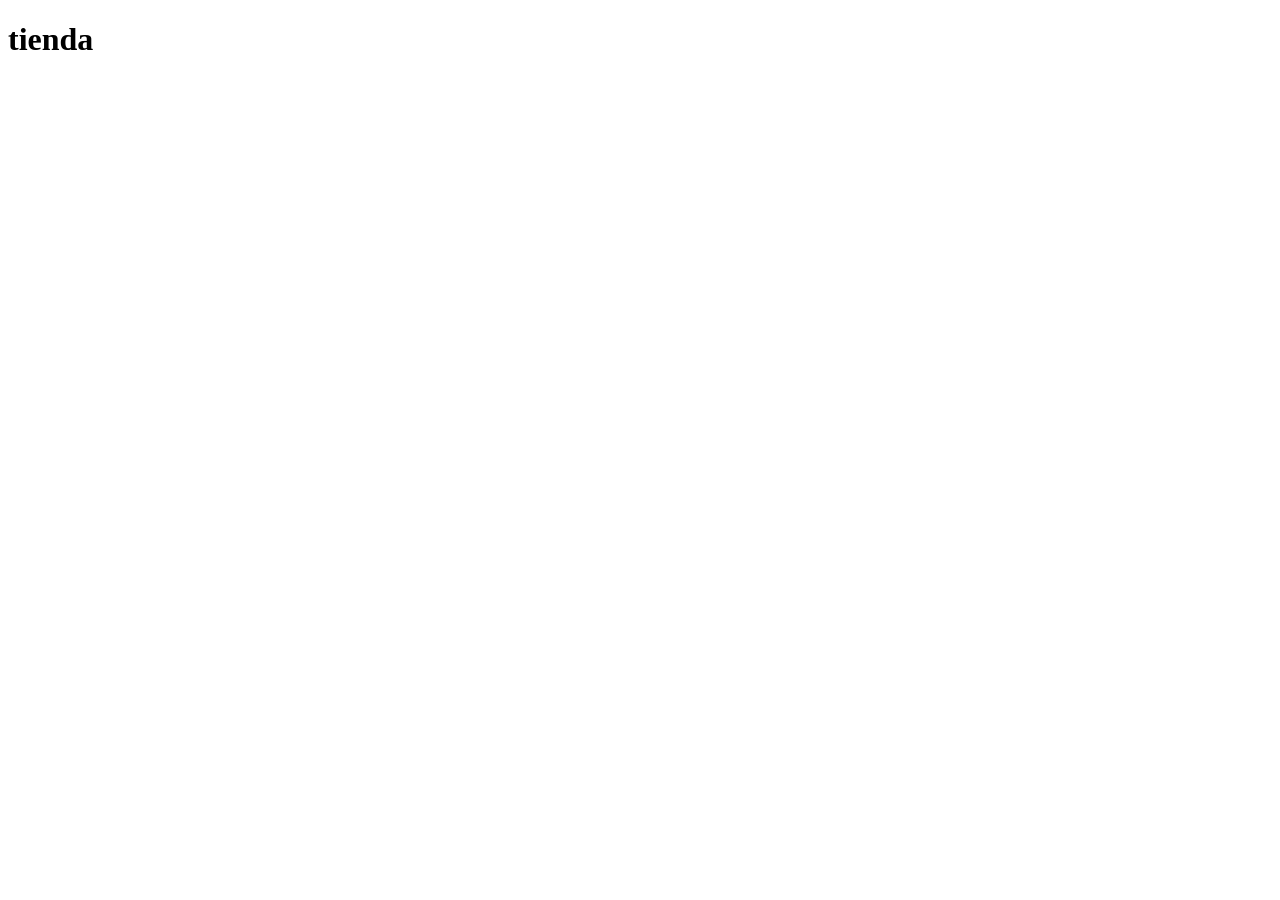
==== index.html @ e6cf0b7e "Create index.html" ====
<!doctype html>
<html lang="es">
  <head>
    <meta charset="utf-8"/>
    
  </head>
  <body>
    <header>
        <h1>
        tienda
        </h1>
      </header>
    <nav>
      
    </nav>
    <article>
      
    </article>
  </body>
</html>
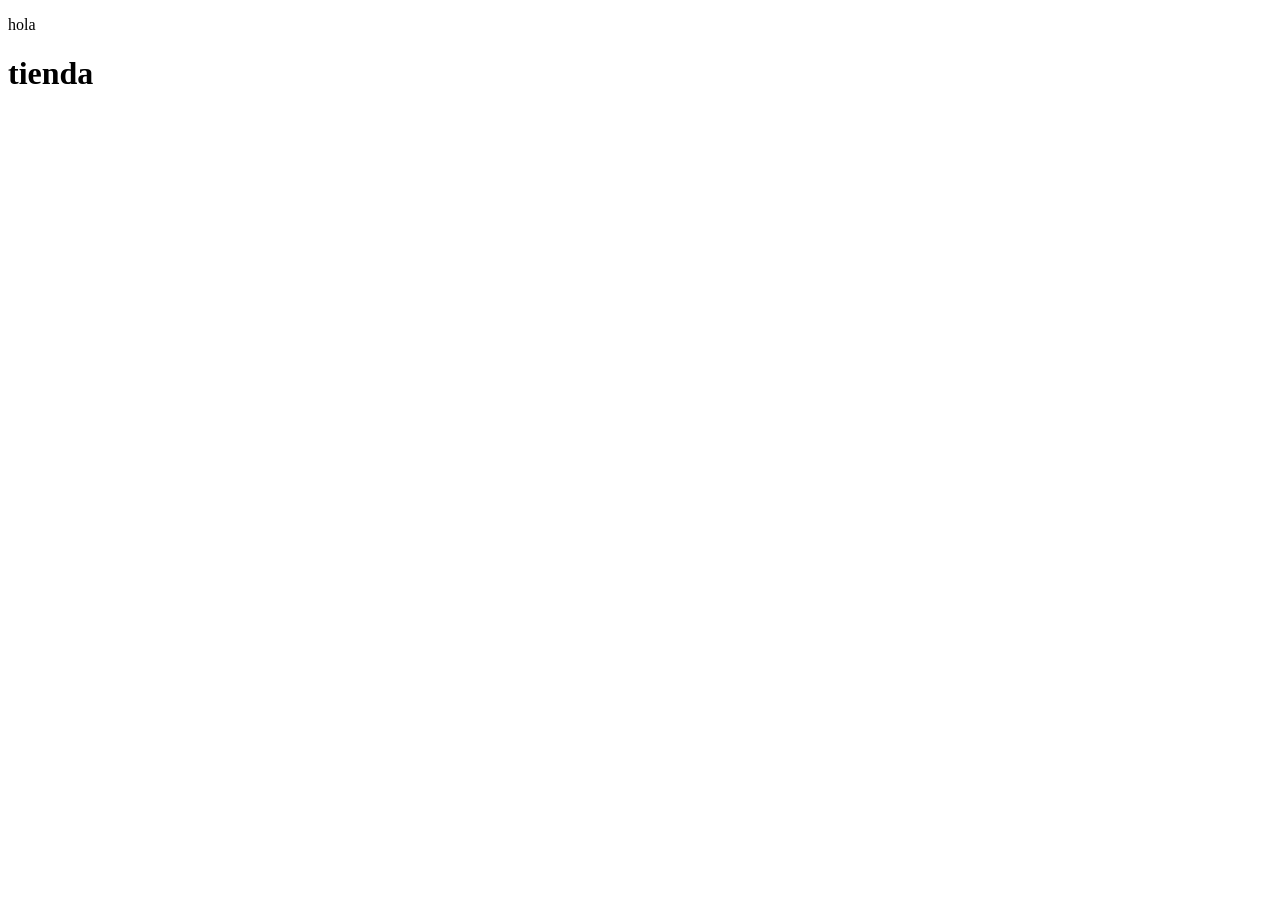
==== commit 49c59500: "Update index.html" ====
--- a/index.html
+++ b/index.html
@@ -2,13 +2,15 @@
 <html lang="es">
   <head>
     <meta charset="utf-8"/>
-    
+    <link rel="stylesheet" href="styles/style.css"/>    
   </head>
   <body>
+    <p> hola</p>
     <header>
         <h1>
         tienda
         </h1>
+      
       </header>
     <nav>
       
--- a/styles/style.css
+++ b/styles/style.css
@@ -0,0 +1,5 @@
+body{
+  p{
+    color= white
+  }
+}
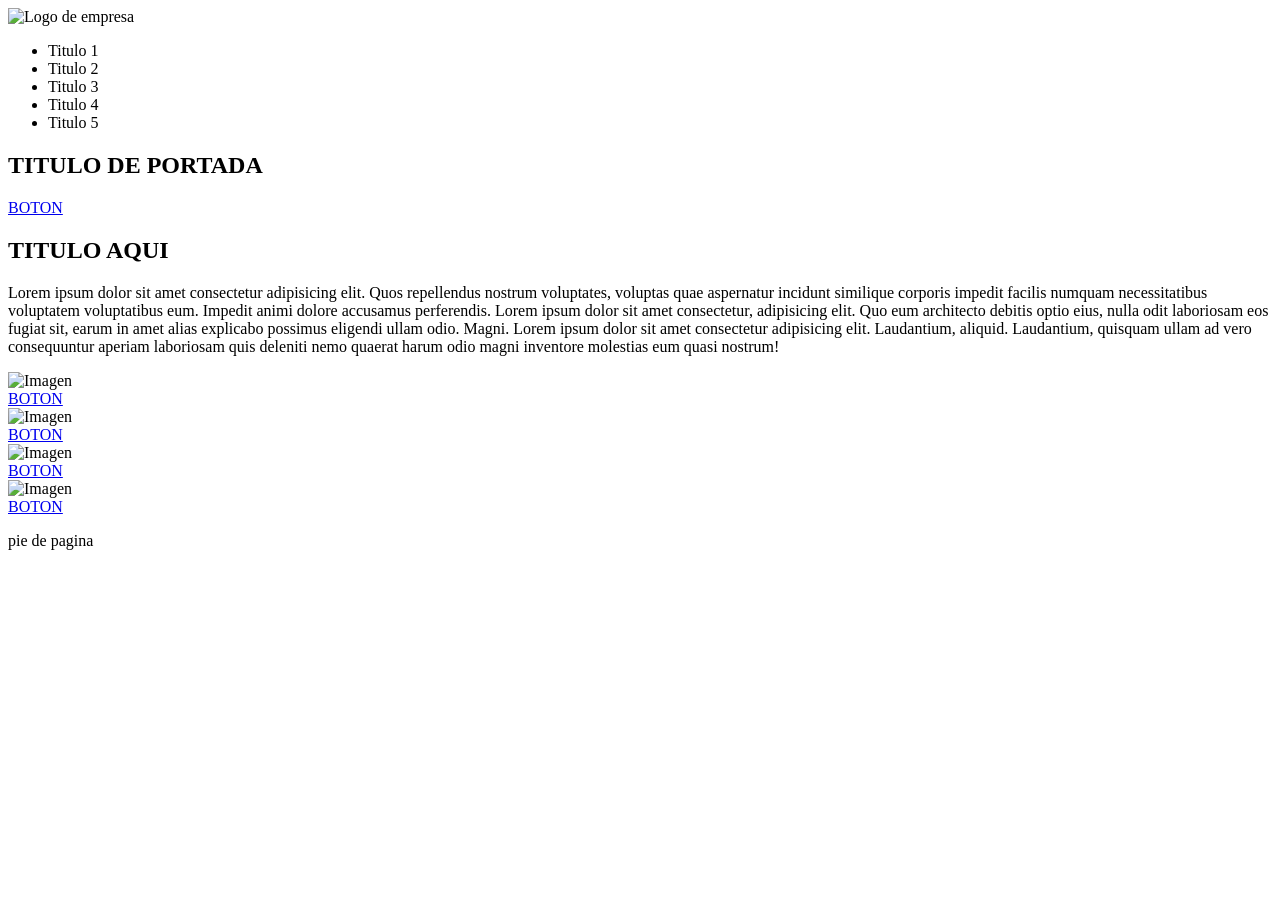
==== commit 1ea68b76: "Update index.html" ====
--- a/index.html
+++ b/index.html
@@ -1,22 +1,68 @@
-<!doctype html>
+<!DOCTYPE html>
 <html lang="es">
-  <head>
-    <meta charset="utf-8"/>
-    <link rel="stylesheet" href="styles/style.css"/>    
-  </head>
-  <body>
-    <p> hola</p>
-    <header>
-        <h1>
-        tienda
-        </h1>
-      
-      </header>
-    <nav>
-      
-    </nav>
-    <article>
-      
-    </article>
-  </body>
-</html>
+<head>
+    <meta charset="UTF-8">
+    <meta name="viewport" content="width=device-width, initial-scale=1.0">
+    <link rel="stylesheet" href="style.css">
+    <title>Maquetacion</title>
+</head>
+<body>
+<header class="header">
+    <img src="#" alt="Logo de empresa" class="logo">
+</header>
+<nav class="nav">
+    <ul class="barnav">
+        
+        <li class="menu">Titulo 1</li>
+        <li class="menu">Titulo 2</li>
+        <li class="menu">Titulo 3</li>
+        <li class="menu">Titulo 4</li>
+        <li class="menu">Titulo 5</li>
+    </ul>
+</nav>
+<section class="banner">
+<h1 class="title-banner">TITULO DE PORTADA</h1>
+<a href="#" class="btn-banner">BOTON</a>
+</section>
+
+<section class="article">
+    <h2 class="title-article">TITULO 
+    AQUI</h2>
+    <p class="paragraph-article">Lorem ipsum dolor sit amet consectetur adipisicing elit. Quos repellendus nostrum voluptates, voluptas quae aspernatur incidunt similique corporis impedit facilis numquam necessitatibus voluptatem voluptatibus eum. Impedit animi dolore accusamus perferendis. Lorem ipsum dolor sit amet consectetur, adipisicing elit. Quo eum architecto debitis optio eius, nulla odit laboriosam eos fugiat sit, earum in amet alias explicabo possimus eligendi ullam odio. Magni. Lorem ipsum dolor sit amet consectetur adipisicing elit. Laudantium, aliquid. Laudantium, quisquam ullam ad vero consequuntur aperiam laboriosam quis deleniti nemo quaerat harum odio magni inventore molestias eum quasi nostrum!</p>
+    <div class="galery">
+        <div class="box-galery"> 
+            <div class="box-img">
+                <img src="#" alt="Imagen">
+            </div>
+            <a href="#" class="btn-img">BOTON</a>
+        </div>
+        
+        <div class="box-galery">
+            <div class="box-img">
+                <img src="#" alt="Imagen">
+            </div>
+            <a href="#" class="btn-img">BOTON</a>
+        </div>
+
+        <div class="box-galery">
+            <div class="box-img">
+                <img src="#" alt="Imagen">
+            </div>
+            <a href="#" class="btn-img">BOTON</a>
+        </div>
+
+        <div class="box-galery">
+            <div class="box-img">
+                <img src="#" alt="Imagen">
+            </div>
+            <a href="#" class="btn-img">BOTON</a>
+        </div>
+    </div>
+</section>
+
+<footer class="footer">
+    <p class="text-footer">pie de pagina</p>
+
+</footer>
+</body>
+</html> 
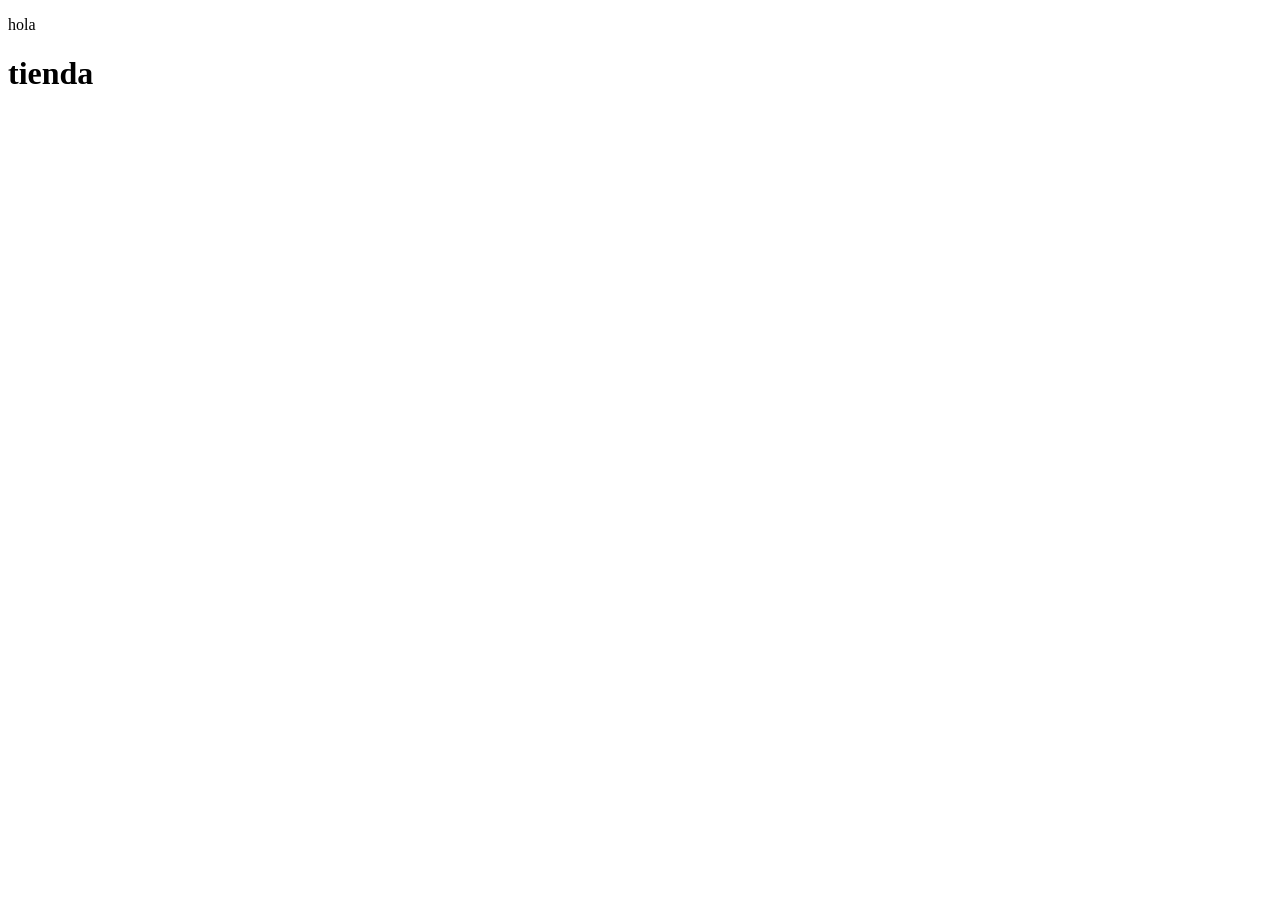
==== commit 4c029e68: "Update index.html" ====
--- a/index.html
+++ b/index.html
@@ -1,68 +1,24 @@
-<!DOCTYPE html>
+<!doctype html>
 <html lang="es">
-<head>
-    <meta charset="UTF-8">
-    <meta name="viewport" content="width=device-width, initial-scale=1.0">
-    <link rel="stylesheet" href="style.css">
-    <title>Maquetacion</title>
-</head>
-<body>
-<header class="header">
-    <img src="#" alt="Logo de empresa" class="logo">
-</header>
-<nav class="nav">
-    <ul class="barnav">
-        
-        <li class="menu">Titulo 1</li>
-        <li class="menu">Titulo 2</li>
-        <li class="menu">Titulo 3</li>
-        <li class="menu">Titulo 4</li>
-        <li class="menu">Titulo 5</li>
-    </ul>
-</nav>
-<section class="banner">
-<h1 class="title-banner">TITULO DE PORTADA</h1>
-<a href="#" class="btn-banner">BOTON</a>
-</section>
-
-<section class="article">
-    <h2 class="title-article">TITULO 
-    AQUI</h2>
-    <p class="paragraph-article">Lorem ipsum dolor sit amet consectetur adipisicing elit. Quos repellendus nostrum voluptates, voluptas quae aspernatur incidunt similique corporis impedit facilis numquam necessitatibus voluptatem voluptatibus eum. Impedit animi dolore accusamus perferendis. Lorem ipsum dolor sit amet consectetur, adipisicing elit. Quo eum architecto debitis optio eius, nulla odit laboriosam eos fugiat sit, earum in amet alias explicabo possimus eligendi ullam odio. Magni. Lorem ipsum dolor sit amet consectetur adipisicing elit. Laudantium, aliquid. Laudantium, quisquam ullam ad vero consequuntur aperiam laboriosam quis deleniti nemo quaerat harum odio magni inventore molestias eum quasi nostrum!</p>
-    <div class="galery">
-        <div class="box-galery"> 
-            <div class="box-img">
-                <img src="#" alt="Imagen">
-            </div>
-            <a href="#" class="btn-img">BOTON</a>
-        </div>
-        
-        <div class="box-galery">
-            <div class="box-img">
-                <img src="#" alt="Imagen">
-            </div>
-            <a href="#" class="btn-img">BOTON</a>
-        </div>
-
-        <div class="box-galery">
-            <div class="box-img">
-                <img src="#" alt="Imagen">
-            </div>
-            <a href="#" class="btn-img">BOTON</a>
-        </div>
-
-        <div class="box-galery">
-            <div class="box-img">
-                <img src="#" alt="Imagen">
-            </div>
-            <a href="#" class="btn-img">BOTON</a>
-        </div>
-    </div>
-</section>
-
-<footer class="footer">
-    <p class="text-footer">pie de pagina</p>
-
-</footer>
-</body>
-</html> 
+  <head>
+    <meta charset="utf-8"/>
+    <link rel="stylesheet" href="styles/style.css"/>    
+  </head>
+  <body>
+    <p> hola</p>
+    <header>
+        <h1>
+        tienda
+        </h1>
+      
+      </header>
+    <nav>
+      
+    </nav>
+    <article>
+      
+    </article>
+    
+    <script src="script.js"></script>
+  </body>
+</html>
--- a/styles/style.css
+++ b/styles/style.css
@@ -0,0 +1,5 @@
+body{
+  p{
+    color= white
+  }
+}
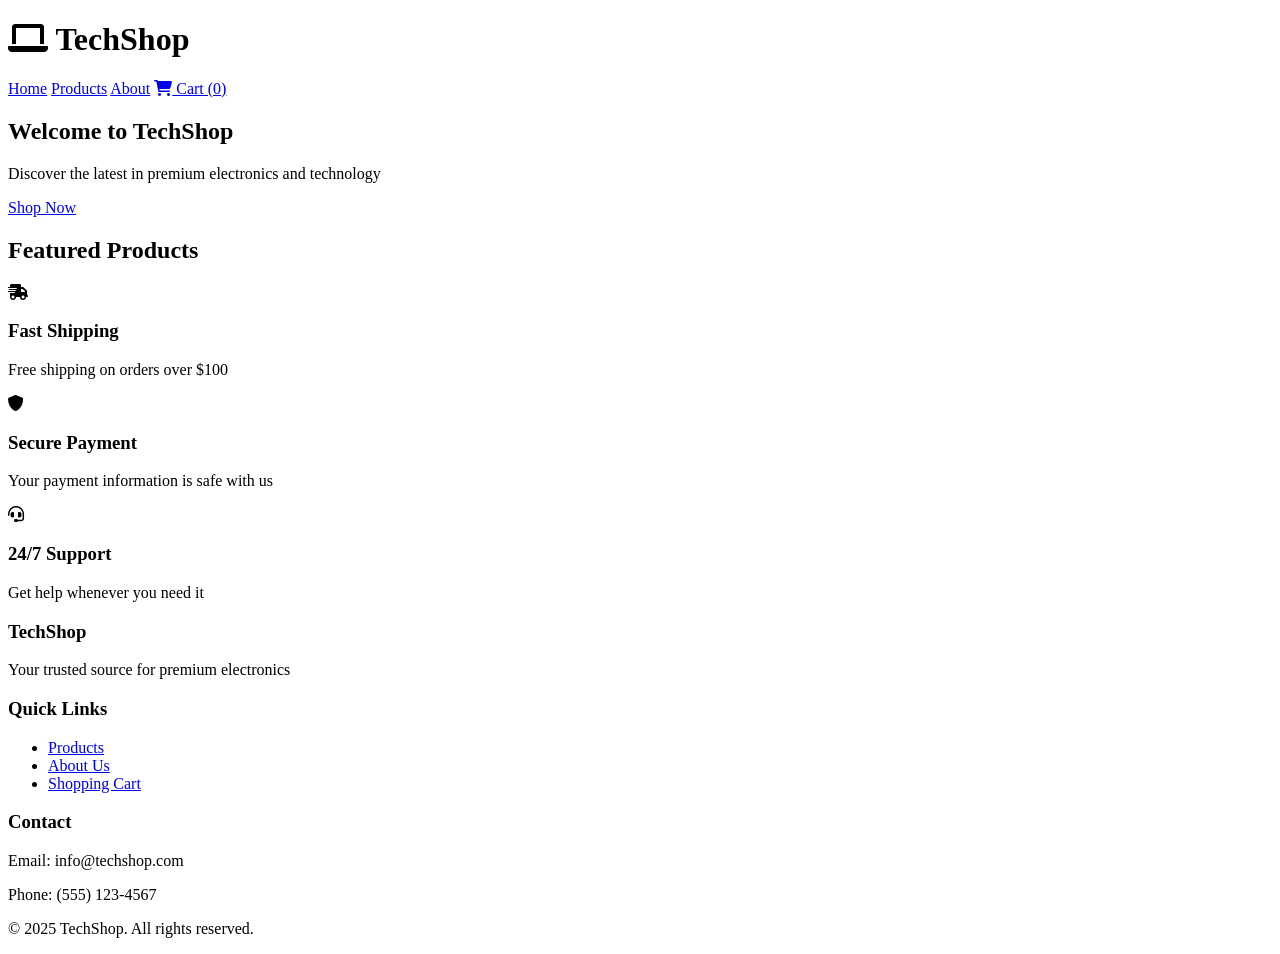
==== commit ce316674: "Update index.html" ====
--- a/index.html
+++ b/index.html
@@ -1,24 +1,103 @@
-<!doctype html>
-<html lang="es">
-  <head>
-    <meta charset="utf-8"/>
-    <link rel="stylesheet" href="styles/style.css"/>    
-  </head>
-  <body>
-    <p> hola</p>
+<!DOCTYPE html>
+<html lang="en">
+<head>
+    <meta charset="UTF-8">
+    <meta name="viewport" content="width=device-width, initial-scale=1.0">
+    <title>TechShop - Premium Electronics</title>
+    <link rel="stylesheet" href="css/styles.css">
+    <link href="https://cdnjs.cloudflare.com/ajax/libs/font-awesome/6.0.0/css/all.min.css" rel="stylesheet">
+</head>
+<body>
     <header>
-        <h1>
-        tienda
-        </h1>
-      
-      </header>
-    <nav>
-      
-    </nav>
-    <article>
-      
-    </article>
-    
-    <script src="script.js"></script>
-  </body>
+        <div class="logo">
+            <h1><i class="fas fa-laptop"></i> TechShop</h1>
+        </div>
+        <nav>
+            <a href="index.html">Home</a>
+            <a href="products.html">Products</a>
+            <a href="about.html">About</a>
+            <a href="cart.html" class="cart-link">
+                <i class="fas fa-shopping-cart"></i> Cart (<span id="cart-count">0</span>)
+            </a>
+        </nav>
+    </header>
+
+    <main>
+        <section class="hero">
+            <div class="hero-content">
+                <h2>Welcome to TechShop</h2>
+                <p>Discover the latest in premium electronics and technology</p>
+                <a href="products.html" class="cta-button">Shop Now</a>
+            </div>
+        </section>
+
+        <section class="featured-products">
+            <h2>Featured Products</h2>
+            <div class="products-grid" id="featured-products">
+                <!-- Featured products will be loaded here by JavaScript -->
+            </div>
+        </section>
+
+        <section class="features">
+            <div class="features-grid">
+                <div class="feature">
+                    <i class="fas fa-shipping-fast"></i>
+                    <h3>Fast Shipping</h3>
+                    <p>Free shipping on orders over $100</p>
+                </div>
+                <div class="feature">
+                    <i class="fas fa-shield-alt"></i>
+                    <h3>Secure Payment</h3>
+                    <p>Your payment information is safe with us</p>
+                </div>
+                <div class="feature">
+                    <i class="fas fa-headset"></i>
+                    <h3>24/7 Support</h3>
+                    <p>Get help whenever you need it</p>
+                </div>
+            </div>
+        </section>
+    </main>
+
+    <footer>
+        <div class="footer-content">
+            <div class="footer-section">
+                <h3>TechShop</h3>
+                <p>Your trusted source for premium electronics</p>
+            </div>
+            <div class="footer-section">
+                <h3>Quick Links</h3>
+                <ul>
+                    <li><a href="products.html">Products</a></li>
+                    <li><a href="about.html">About Us</a></li>
+                    <li><a href="cart.html">Shopping Cart</a></li>
+                </ul>
+            </div>
+            <div class="footer-section">
+                <h3>Contact</h3>
+                <p>Email: info@techshop.com</p>
+                <p>Phone: (555) 123-4567</p>
+            </div>
+        </div>
+        <div class="footer-bottom">
+            <p>&copy; 2025 TechShop. All rights reserved.</p>
+        </div>
+    </footer>
+
+    <script src="js/products.js"></script>
+    <script src="js/cart.js"></script>
+    <script>
+        // Load featured products on homepage
+        document.addEventListener('DOMContentLoaded', function() {
+            const featuredContainer = document.getElementById('featured-products');
+            const featuredProducts = products.slice(0, 3); // Show first 3 products as featured
+            
+            featuredProducts.forEach(product => {
+                featuredContainer.appendChild(createProductCard(product));
+            });
+            
+            updateCartCount();
+        });
+    </script>
+</body>
 </html>
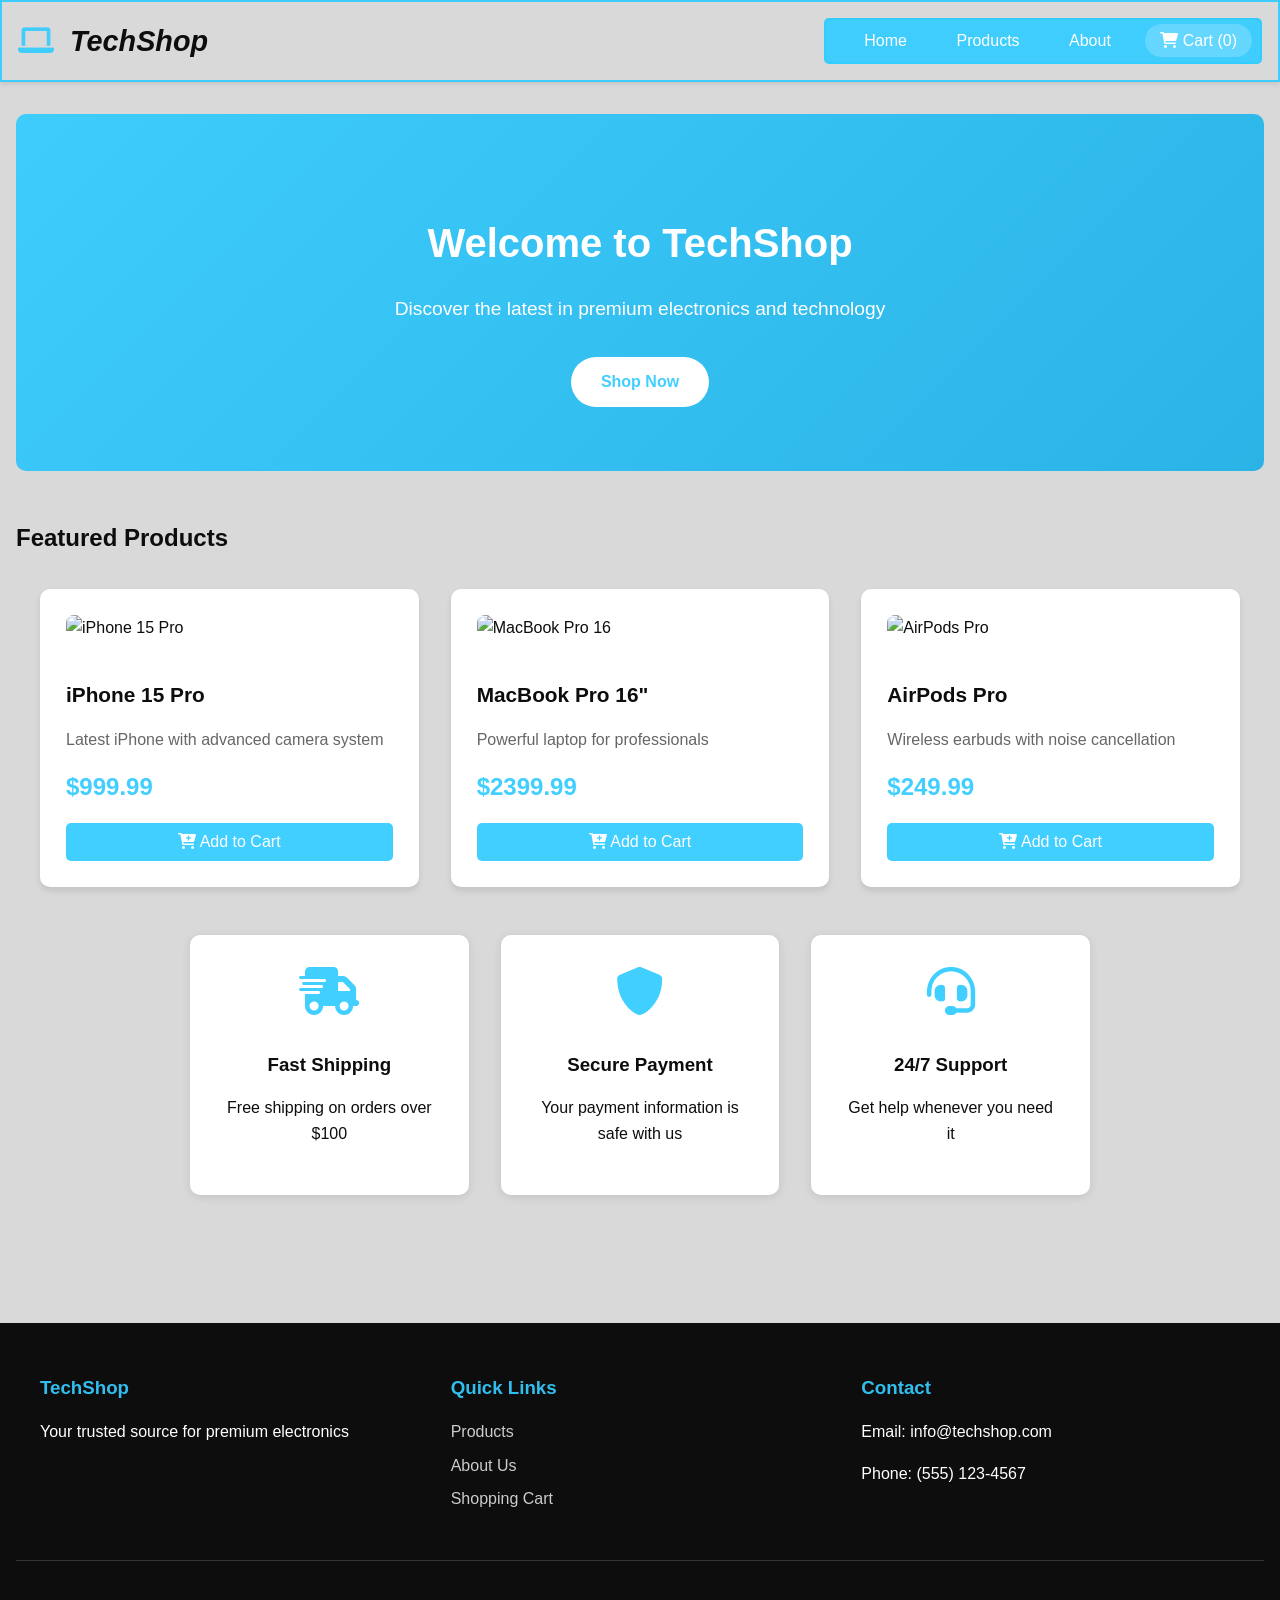
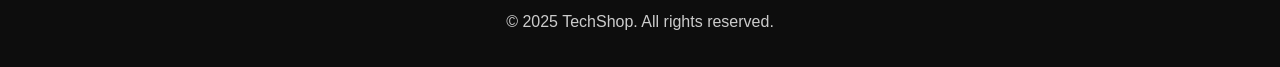
==== commit 1ad0c952: "Update index.html" ====
--- a/index.html
+++ b/index.html
@@ -4,7 +4,7 @@
     <meta charset="UTF-8">
     <meta name="viewport" content="width=device-width, initial-scale=1.0">
     <title>TechShop - Premium Electronics</title>
-    <link rel="stylesheet" href="css/styles.css">
+    <link rel="stylesheet" href="style.css">
     <link href="https://cdnjs.cloudflare.com/ajax/libs/font-awesome/6.0.0/css/all.min.css" rel="stylesheet">
 </head>
 <body>
--- a/style.css
+++ b/style.css
@@ -0,0 +1,556 @@
+/* Base styles from provided CSS with enhancements */
+body {
+    font-family: 'Arial', sans-serif;
+    margin: 0;
+    padding: 0;
+    background-color: #D9D9D9;
+    color: #0D0D0D;
+    line-height: 1.6;
+}
+
+/* Header styling */
+header {
+    background-color: #D9D9D9;
+    color: #0D0D0D;
+    text-align: center;
+    padding: 1rem;
+    display: flex;
+    justify-content: space-between;
+    align-items: center;
+    border: solid #33ccffee 2px;
+    box-shadow: 0 2px 5px rgba(0,0,0,0.1);
+}
+
+.logo h1 {
+    font-style: italic;
+    margin: 0;
+    font-size: 1.8rem;
+    color: #0D0D0D;
+}
+
+.logo i {
+    color: #33ccffee;
+    margin-right: 0.5rem;
+}
+
+nav {
+    border: solid #33ccffee 2px;
+    border-radius: 5px;
+    padding: 0.5rem;
+    background-color: #33ccffee;
+}
+
+nav a {
+    color: white;
+    text-decoration: none;
+    margin-left: 15px;
+    padding: 8px 15px;
+    border-radius: 3px;
+    transition: background-color 0.3s;
+    font-weight: 500;
+}
+
+nav a:hover {
+    background-color: #2bb3e6;
+}
+
+nav a.cart-link {
+    background-color: rgba(255,255,255,0.2);
+    border-radius: 20px;
+}
+
+/* Main content */
+main {
+    min-height: 70vh;
+    padding: 2rem 1rem;
+}
+
+/* Hero section */
+.hero {
+    background: linear-gradient(135deg, #33ccffee, #2bb3e6);
+    color: white;
+    text-align: center;
+    padding: 4rem 2rem;
+    margin-bottom: 3rem;
+    border-radius: 10px;
+}
+
+.hero-content h2 {
+    font-size: 2.5rem;
+    margin-bottom: 1rem;
+    font-weight: bold;
+}
+
+.hero-content p {
+    font-size: 1.2rem;
+    margin-bottom: 2rem;
+}
+
+.cta-button {
+    display: inline-block;
+    background-color: white;
+    color: #33ccffee;
+    padding: 12px 30px;
+    text-decoration: none;
+    border-radius: 25px;
+    font-weight: bold;
+    transition: all 0.3s;
+}
+
+.cta-button:hover {
+    background-color: #f0f0f0;
+    transform: translateY(-2px);
+    box-shadow: 0 4px 8px rgba(0,0,0,0.2);
+}
+
+/* Products grid */
+.products-grid {
+    display: grid;
+    grid-template-columns: repeat(auto-fit, minmax(300px, 1fr));
+    gap: 2rem;
+    margin: 2rem 0;
+    max-width: 1200px;
+    margin-left: auto;
+    margin-right: auto;
+}
+
+.product-card {
+    background: white;
+    border-radius: 10px;
+    padding: 1.5rem;
+    box-shadow: 0 4px 6px rgba(0,0,0,0.1);
+    transition: all 0.3s;
+    border: 2px solid transparent;
+}
+
+.product-card:hover {
+    transform: translateY(-5px);
+    box-shadow: 0 8px 25px rgba(0,0,0,0.15);
+    border-color: #33ccffee;
+}
+
+.product-card img {
+    width: 100%;
+    height: 200px;
+    object-fit: cover;
+    border-radius: 8px;
+    margin-bottom: 1rem;
+}
+
+.product-card h3 {
+    font-size: 1.3rem;
+    margin-bottom: 0.5rem;
+    color: #0D0D0D;
+}
+
+.product-card p {
+    color: #666;
+    margin-bottom: 1rem;
+}
+
+.product-price {
+    font-size: 1.5rem;
+    font-weight: bold;
+    color: #33ccffee;
+    margin-bottom: 1rem;
+}
+
+.add-to-cart {
+    background-color: #33ccffee;
+    color: white;
+    border: none;
+    padding: 10px 20px;
+    border-radius: 5px;
+    cursor: pointer;
+    font-size: 1rem;
+    transition: background-color 0.3s;
+    width: 100%;
+}
+
+.add-to-cart:hover {
+    background-color: #2bb3e6;
+}
+
+.add-to-cart:disabled {
+    background-color: #ccc;
+    cursor: not-allowed;
+}
+
+/* Features section */
+.features {
+    margin: 3rem 0;
+}
+
+.features-grid {
+    display: grid;
+    grid-template-columns: repeat(auto-fit, minmax(250px, 1fr));
+    gap: 2rem;
+    max-width: 900px;
+    margin: 0 auto;
+}
+
+.feature {
+    text-align: center;
+    padding: 2rem;
+    background: white;
+    border-radius: 10px;
+    box-shadow: 0 2px 10px rgba(0,0,0,0.1);
+}
+
+.feature i {
+    font-size: 3rem;
+    color: #33ccffee;
+    margin-bottom: 1rem;
+}
+
+.feature h3 {
+    margin-bottom: 1rem;
+    color: #0D0D0D;
+}
+
+/* Filters */
+.filters {
+    text-align: center;
+    margin-bottom: 2rem;
+}
+
+.filter-buttons {
+    display: flex;
+    justify-content: center;
+    flex-wrap: wrap;
+    gap: 1rem;
+    margin-top: 1rem;
+}
+
+.filter-btn {
+    background-color: white;
+    color: #0D0D0D;
+    border: 2px solid #33ccffee;
+    padding: 10px 20px;
+    border-radius: 25px;
+    cursor: pointer;
+    transition: all 0.3s;
+}
+
+.filter-btn:hover,
+.filter-btn.active {
+    background-color: #33ccffee;
+    color: white;
+}
+
+/* Cart page styles */
+.cart-page {
+    max-width: 1000px;
+    margin: 0 auto;
+}
+
+.cart-item {
+    display: flex;
+    align-items: center;
+    background: white;
+    padding: 1.5rem;
+    margin-bottom: 1rem;
+    border-radius: 10px;
+    box-shadow: 0 2px 5px rgba(0,0,0,0.1);
+}
+
+.cart-item img {
+    width: 80px;
+    height: 80px;
+    object-fit: cover;
+    border-radius: 5px;
+    margin-right: 1rem;
+}
+
+.cart-item-info {
+    flex: 1;
+}
+
+.cart-item-info h4 {
+    margin: 0 0 0.5rem 0;
+    color: #0D0D0D;
+}
+
+.cart-item-controls {
+    display: flex;
+    align-items: center;
+    gap: 1rem;
+}
+
+.quantity-controls {
+    display: flex;
+    align-items: center;
+    gap: 0.5rem;
+}
+
+.quantity-btn {
+    background-color: #33ccffee;
+    color: white;
+    border: none;
+    width: 30px;
+    height: 30px;
+    border-radius: 50%;
+    cursor: pointer;
+    font-size: 1rem;
+}
+
+.quantity-btn:hover {
+    background-color: #2bb3e6;
+}
+
+.remove-btn {
+    background-color: #ff4444;
+    color: white;
+    border: none;
+    padding: 8px 15px;
+    border-radius: 5px;
+    cursor: pointer;
+}
+
+.remove-btn:hover {
+    background-color: #cc0000;
+}
+
+.cart-summary {
+    background: white;
+    padding: 2rem;
+    border-radius: 10px;
+    box-shadow: 0 2px 10px rgba(0,0,0,0.1);
+    margin-top: 2rem;
+}
+
+.summary-row {
+    display: flex;
+    justify-content: space-between;
+    margin-bottom: 1rem;
+    padding-bottom: 0.5rem;
+}
+
+.summary-row.total {
+    border-top: 2px solid #33ccffee;
+    padding-top: 1rem;
+    font-weight: bold;
+    font-size: 1.2rem;
+}
+
+.checkout-btn {
+    background-color: #33ccffee;
+    color: white;
+    border: none;
+    padding: 15px 30px;
+    border-radius: 5px;
+    cursor: pointer;
+    font-size: 1.1rem;
+    width: 100%;
+    margin-top: 1rem;
+}
+
+.checkout-btn:hover {
+    background-color: #2bb3e6;
+}
+
+.empty-cart {
+    text-align: center;
+    padding: 4rem 2rem;
+    background: white;
+    border-radius: 10px;
+    box-shadow: 0 2px 10px rgba(0,0,0,0.1);
+}
+
+.empty-cart i {
+    font-size: 4rem;
+    color: #ccc;
+    margin-bottom: 1rem;
+}
+
+.empty-cart h3 {
+    color: #666;
+    margin-bottom: 1rem;
+}
+
+/* About page styles */
+.about-page {
+    max-width: 800px;
+    margin: 0 auto;
+}
+
+.about-content {
+    background: white;
+    padding: 2rem;
+    border-radius: 10px;
+    box-shadow: 0 2px 10px rgba(0,0,0,0.1);
+    margin-bottom: 2rem;
+}
+
+.about-section {
+    margin-bottom: 2rem;
+}
+
+.about-section h3 {
+    color: #33ccffee;
+    margin-bottom: 1rem;
+}
+
+.about-section ul {
+    list-style: none;
+    padding: 0;
+}
+
+.about-section li {
+    padding: 0.5rem 0;
+    display: flex;
+    align-items: center;
+}
+
+.about-section li i {
+    color: #33ccffee;
+    margin-right: 0.5rem;
+}
+
+.contact-info {
+    background: white;
+    padding: 2rem;
+    border-radius: 10px;
+    box-shadow: 0 2px 10px rgba(0,0,0,0.1);
+}
+
+.contact-info h3 {
+    color: #33ccffee;
+    text-align: center;
+    margin-bottom: 2rem;
+}
+
+.contact-grid {
+    display: grid;
+    grid-template-columns: repeat(auto-fit, minmax(200px, 1fr));
+    gap: 2rem;
+}
+
+.contact-item {
+    display: flex;
+    align-items: flex-start;
+    gap: 1rem;
+}
+
+.contact-item i {
+    color: #33ccffee;
+    font-size: 1.5rem;
+    margin-top: 0.25rem;
+}
+
+.contact-item h4 {
+    margin: 0 0 0.5rem 0;
+    color: #0D0D0D;
+}
+
+.contact-item p {
+    margin: 0;
+    color: #666;
+}
+
+/* Footer */
+footer {
+    background-color: #0D0D0D;
+    color: white;
+    padding: 2rem 1rem 1rem;
+    margin-top: 3rem;
+}
+
+.footer-content {
+    display: grid;
+    grid-template-columns: repeat(auto-fit, minmax(250px, 1fr));
+    gap: 2rem;
+    max-width: 1200px;
+    margin: 0 auto;
+}
+
+.footer-section h3 {
+    color: #33ccffee;
+    margin-bottom: 1rem;
+}
+
+.footer-section ul {
+    list-style: none;
+    padding: 0;
+}
+
+.footer-section ul li {
+    margin-bottom: 0.5rem;
+}
+
+.footer-section ul li a {
+    color: #ccc;
+    text-decoration: none;
+    transition: color 0.3s;
+}
+
+.footer-section ul li a:hover {
+    color: #33ccffee;
+}
+
+.footer-bottom {
+    text-align: center;
+    padding-top: 2rem;
+    border-top: 1px solid #333;
+    margin-top: 2rem;
+    color: #ccc;
+}
+
+/* Responsive design */
+@media (max-width: 768px) {
+    header {
+        flex-direction: column;
+        gap: 1rem;
+    }
+    
+    nav {
+        width: 100%;
+        text-align: center;
+    }
+    
+    nav a {
+        display: inline-block;
+        margin: 0.25rem;
+    }
+    
+    .hero-content h2 {
+        font-size: 2rem;
+    }
+    
+    .products-grid {
+        grid-template-columns: 1fr;
+        gap: 1rem;
+    }
+    
+    .filter-buttons {
+        flex-direction: column;
+        align-items: center;
+    }
+    
+    .cart-item {
+        flex-direction: column;
+        text-align: center;
+    }
+    
+    .cart-item img {
+        margin-bottom: 1rem;
+    }
+    
+    .contact-grid {
+        grid-template-columns: 1fr;
+    }
+}
+
+@media (max-width: 480px) {
+    main {
+        padding: 1rem 0.5rem;
+    }
+    
+    .hero {
+        padding: 2rem 1rem;
+    }
+    
+    .product-card {
+        padding: 1rem;
+    }
+}
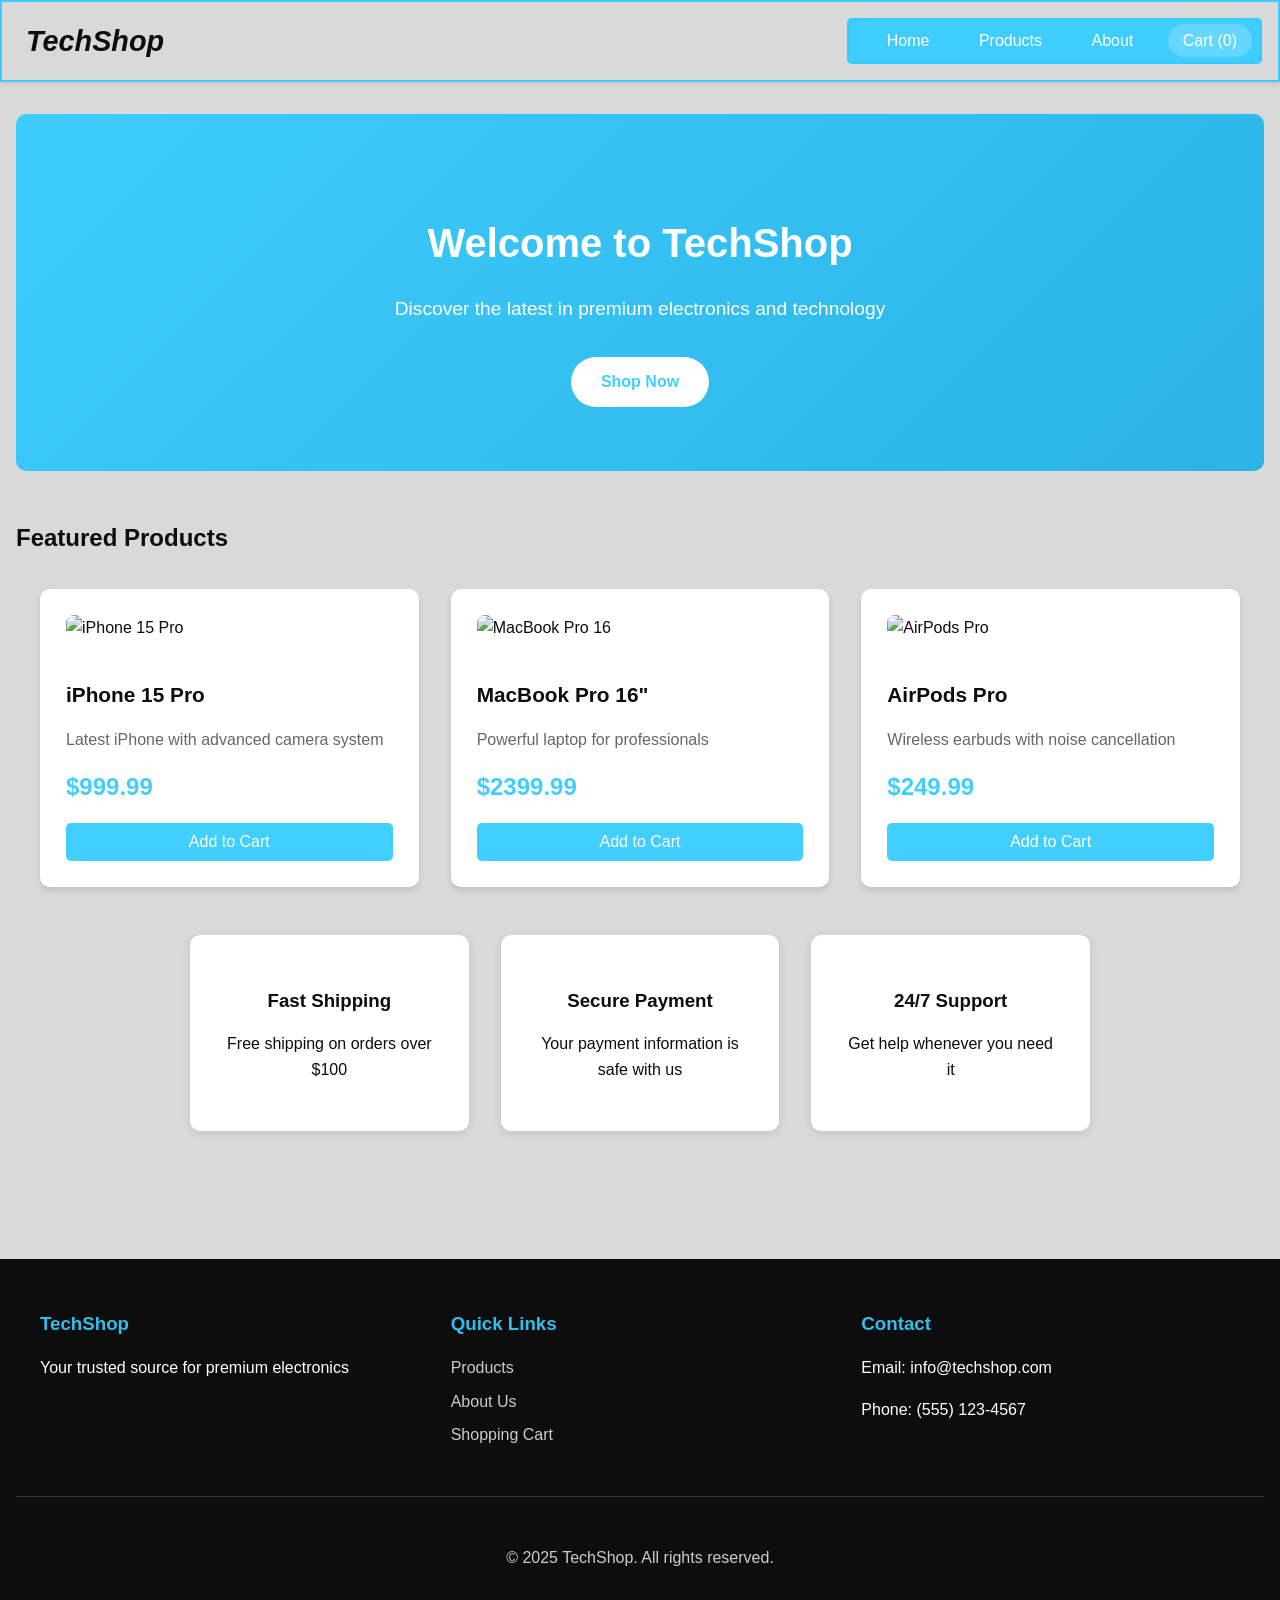
==== commit 6131e478: "Update index.html" ====
--- a/index.html
+++ b/index.html
@@ -5,7 +5,6 @@
     <meta name="viewport" content="width=device-width, initial-scale=1.0">
     <title>TechShop - Premium Electronics</title>
     <link rel="stylesheet" href="style.css">
-    <link href="https://cdnjs.cloudflare.com/ajax/libs/font-awesome/6.0.0/css/all.min.css" rel="stylesheet">
 </head>
 <body>
     <header>
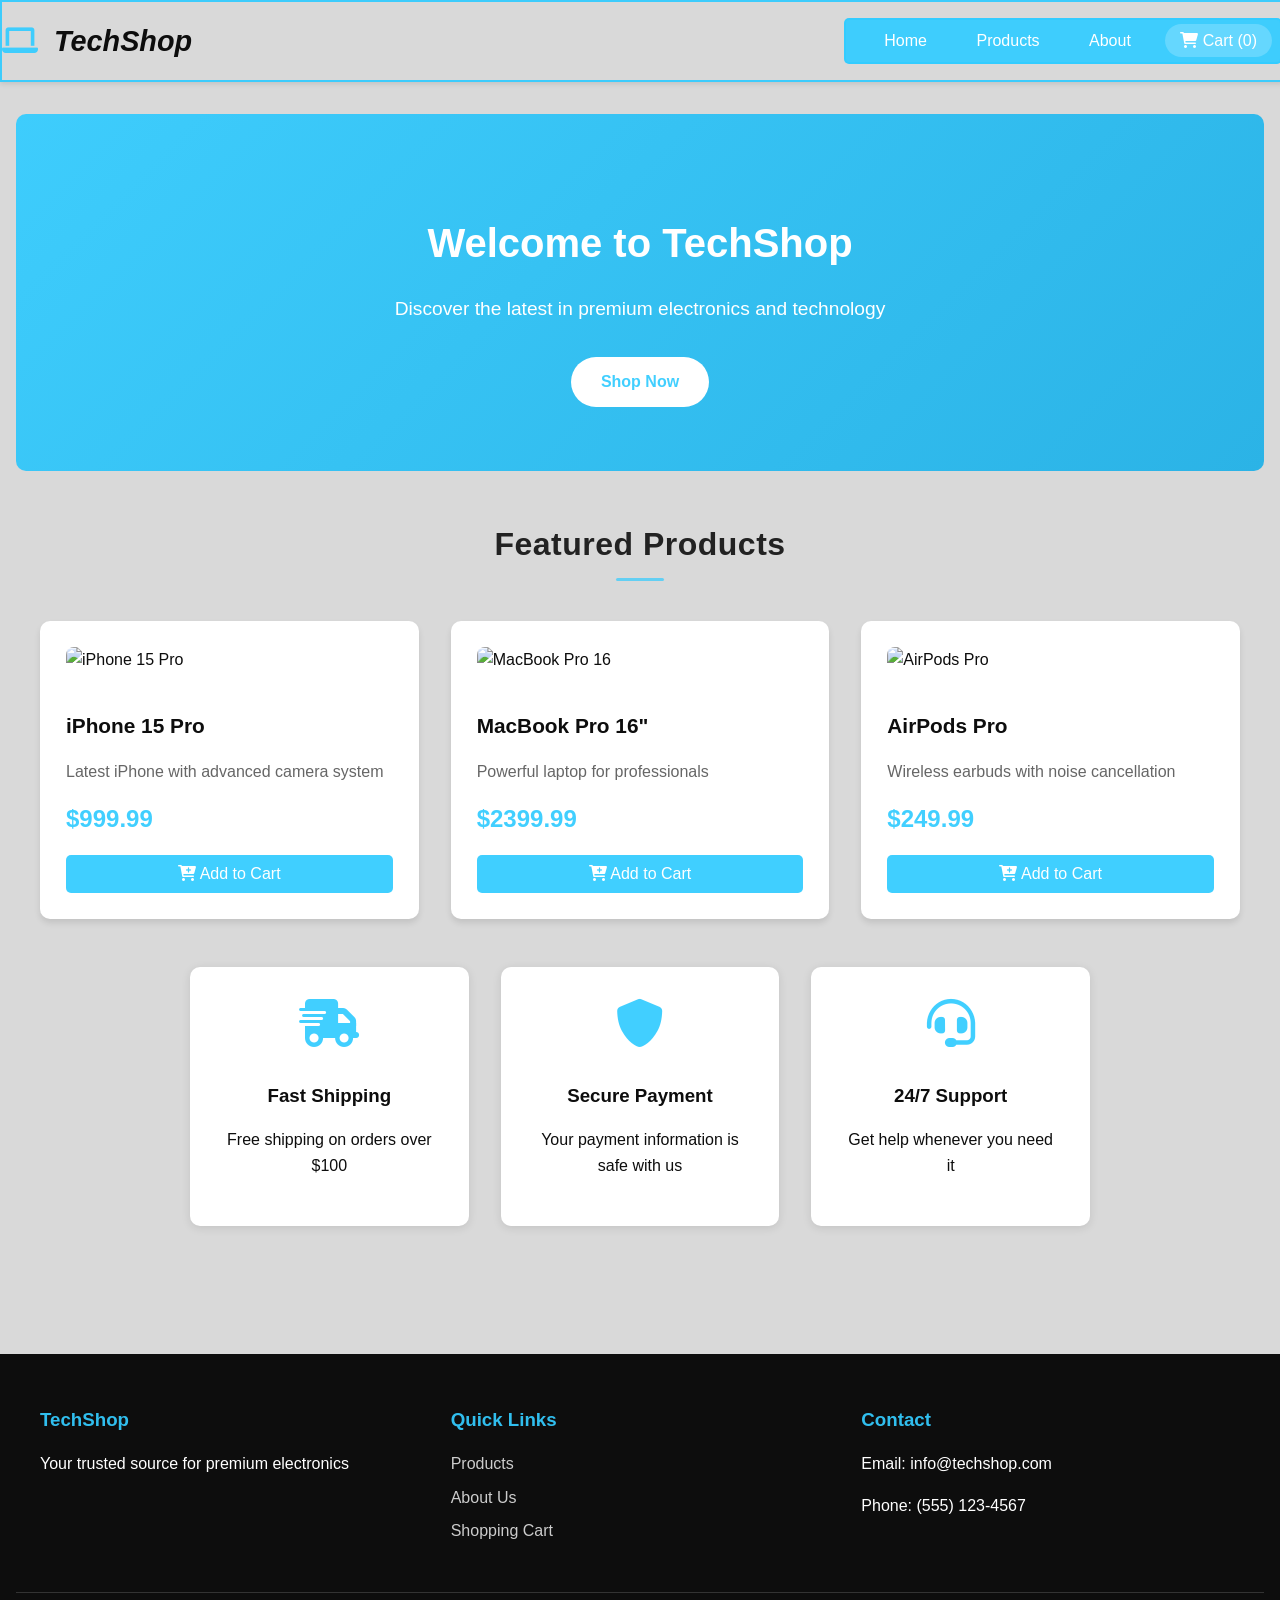
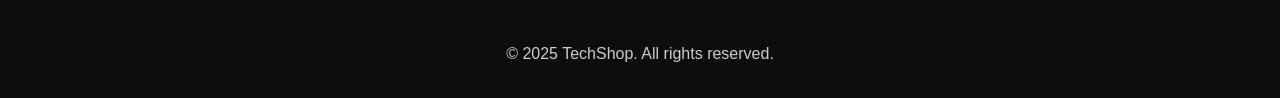
==== commit 74e8abbe: "Mejorando diseno" ====
--- a/index.html
+++ b/index.html
@@ -5,6 +5,8 @@
     <meta name="viewport" content="width=device-width, initial-scale=1.0">
     <title>TechShop - Premium Electronics</title>
     <link rel="stylesheet" href="style.css">
+    <link href="https://cdnjs.cloudflare.com/ajax/libs/font-awesome/6.0.0/css/all.min.css" rel="stylesheet">
+    
 </head>
 <body>
     <header>
--- a/style.css
+++ b/style.css
@@ -13,12 +13,18 @@
     background-color: #D9D9D9;
     color: #0D0D0D;
     text-align: center;
-    padding: 1rem;
+    padding: 1rem 0;
     display: flex;
     justify-content: space-between;
     align-items: center;
     border: solid #33ccffee 2px;
     box-shadow: 0 2px 5px rgba(0,0,0,0.1);
+
+    position: sticky;
+    top: 0;
+    width: 100%;    
+    z-index: 1000;
+
 }
 
 .logo h1 {
@@ -30,7 +36,7 @@
 
 .logo i {
     color: #33ccffee;
-    margin-right: 0.5rem;
+    margin-right: 0.5rem;/
 }
 
 nav {
@@ -113,6 +119,37 @@
     margin-left: auto;
     margin-right: auto;
 }
+.featured-products h2 {
+    position: relative;
+    display: block;
+    margin: 0 auto 2rem auto;
+    padding: 0 0 0.5rem 0;
+    background: none;
+    color: #222;
+    font-size: 2rem;
+    font-weight: 700;
+    border: none;
+    border-radius: 0;
+    box-shadow: none;
+    letter-spacing: 0.5px;
+    text-align: center;
+    overflow: visible;
+}
+
+.featured-products h2::before {
+    content: none;
+}
+
+.featured-products h2::after {
+    content: "";
+    display: block;
+    margin: 0.5rem auto 0 auto;
+    width: 48px;
+    height: 3px;
+    background: #33ccff;
+    border-radius: 2px;
+    opacity: 0.7;
+}
 
 .product-card {
     background: white;
@@ -539,6 +576,16 @@
     .contact-grid {
         grid-template-columns: 1fr;
     }
+    
+    .featured-products h2 {
+        font-size: 1.2rem;
+        padding-bottom: 0.4rem;
+    }
+    
+    .featured-products h2::after {
+        width: 32px;
+        height: 2px;
+    }
 }
 
 @media (max-width: 480px) {
